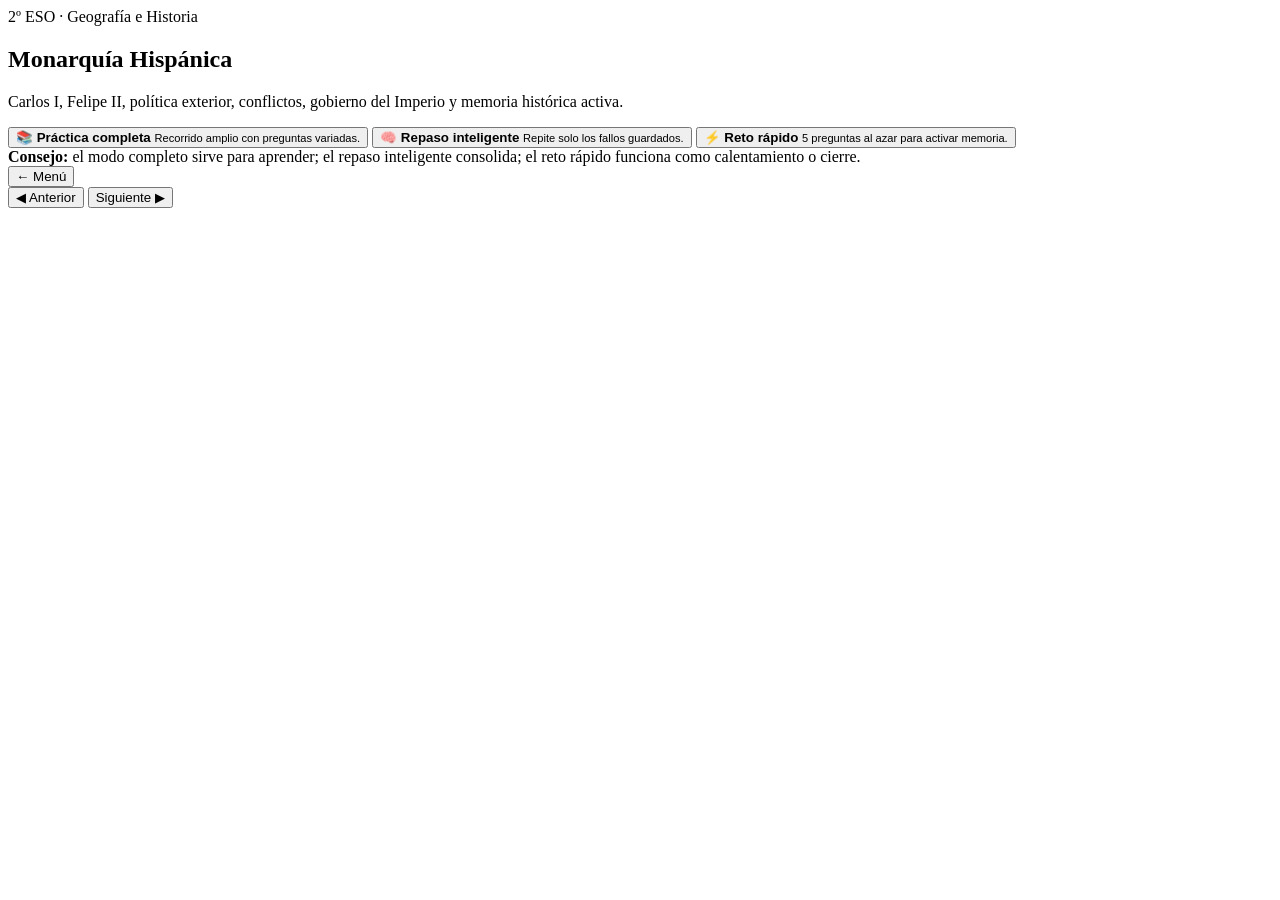
==== index.html @ 33075609 "Rename app test 1 tema 6.html to index.html" ====
<!DOCTYPE html>
<html lang="es">
<head>
  <meta charset="UTF-8" />
  <meta name="viewport" content="width=device-width, initial-scale=1" />
  <title>Monarquía Hispánica · Práctica interactiva</title>
  <link rel="stylesheet" href="styles.css" />
</head>
<body>
  <main class="shell">
    <section id="home" class="card">
      <div class="eyebrow">2º ESO · Geografía e Historia</div>
      <h1>Monarquía Hispánica</h1>
      <p class="lead">Carlos I, Felipe II, política exterior, conflictos, gobierno del Imperio y memoria histórica activa.</p>

      <div class="mode-grid">
        <button class="mode-card" data-mode="full">
          <span class="mode-icon">📚</span>
          <strong>Práctica completa</strong>
          <small>Recorrido amplio con preguntas variadas.</small>
        </button>
        <button class="mode-card" data-mode="review">
          <span class="mode-icon">🧠</span>
          <strong>Repaso inteligente</strong>
          <small>Repite solo los fallos guardados.</small>
        </button>
        <button class="mode-card" data-mode="quick">
          <span class="mode-icon">⚡</span>
          <strong>Reto rápido</strong>
          <small>5 preguntas al azar para activar memoria.</small>
        </button>
      </div>

      <div class="teacher-note">
        <strong>Consejo:</strong> el modo completo sirve para aprender; el repaso inteligente consolida; el reto rápido funciona como calentamiento o cierre.
      </div>
    </section>

    <section id="quiz" class="card hidden">
      <div class="topbar">
        <button id="btn-home" class="btn ghost">← Menú</button>
        <div id="mode-label" class="pill"></div>
      </div>

      <div class="progress-wrap">
        <div class="progress-bg"><div id="progress-bar" class="progress-fill"></div></div>
        <div id="progress-label" class="progress-label"></div>
      </div>

      <div id="question-container"></div>

      <div class="nav-row">
        <button id="btn-prev" class="btn ghost">◀ Anterior</button>
        <button id="btn-next" class="btn primary">Siguiente ▶</button>
      </div>
    </section>

    <section id="results" class="card hidden">
      <div id="result-content"></div>
    </section>
  </main>

  <script src="app.js"></script>
</body>
</html>
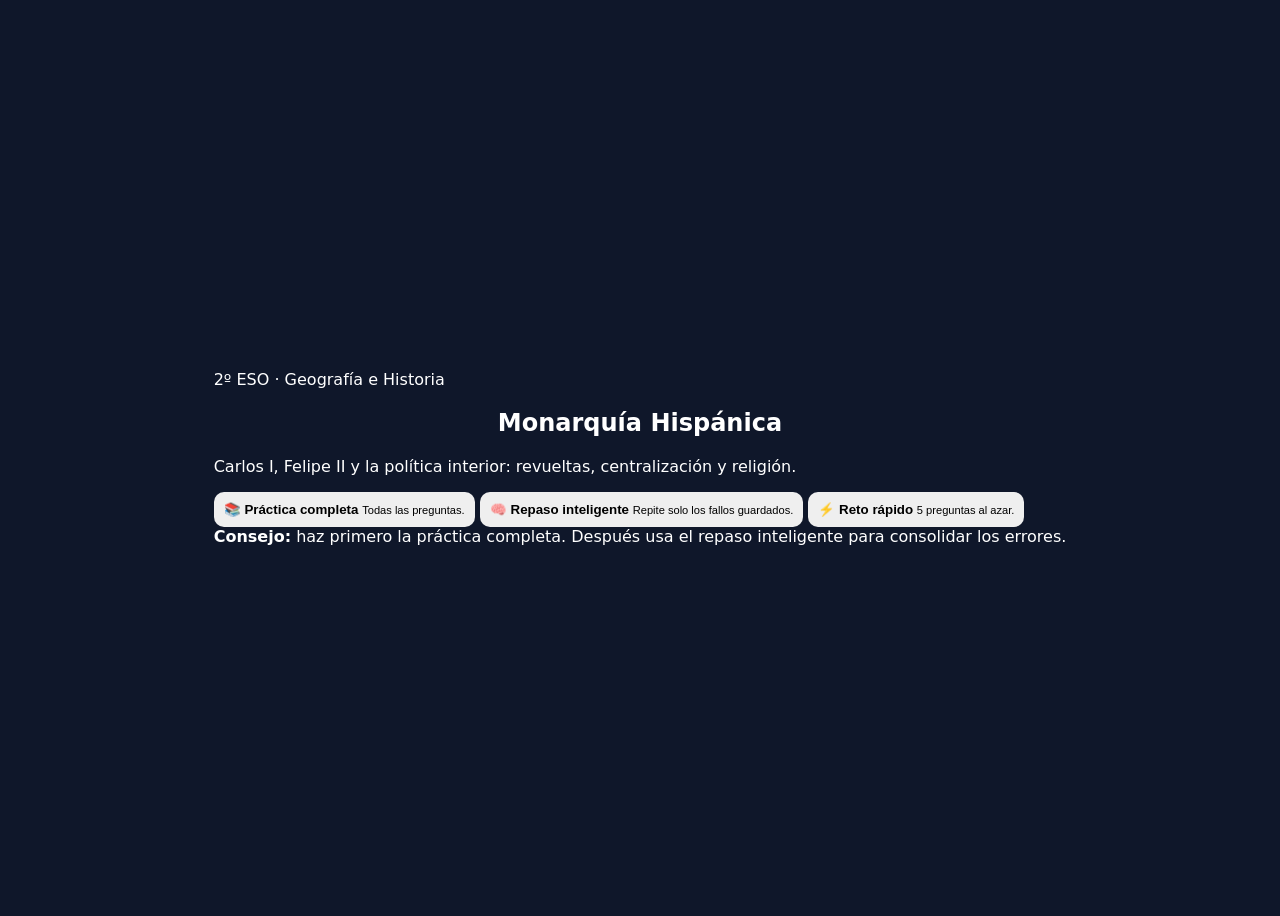
==== commit 56c432e7: "Update index.html" ====
--- a/index.html
+++ b/index.html
@@ -11,34 +11,34 @@
     <section id="home" class="card">
       <div class="eyebrow">2º ESO · Geografía e Historia</div>
       <h1>Monarquía Hispánica</h1>
-      <p class="lead">Carlos I, Felipe II, política exterior, conflictos, gobierno del Imperio y memoria histórica activa.</p>
+      <p class="lead">Carlos I, Felipe II y la política interior: revueltas, centralización y religión.</p>
 
       <div class="mode-grid">
-        <button class="mode-card" data-mode="full">
+        <button class="mode-card" data-mode="full" type="button">
           <span class="mode-icon">📚</span>
           <strong>Práctica completa</strong>
-          <small>Recorrido amplio con preguntas variadas.</small>
+          <small>Todas las preguntas.</small>
         </button>
-        <button class="mode-card" data-mode="review">
+        <button class="mode-card" data-mode="review" type="button">
           <span class="mode-icon">🧠</span>
           <strong>Repaso inteligente</strong>
           <small>Repite solo los fallos guardados.</small>
         </button>
-        <button class="mode-card" data-mode="quick">
+        <button class="mode-card" data-mode="quick" type="button">
           <span class="mode-icon">⚡</span>
           <strong>Reto rápido</strong>
-          <small>5 preguntas al azar para activar memoria.</small>
+          <small>5 preguntas al azar.</small>
         </button>
       </div>
 
       <div class="teacher-note">
-        <strong>Consejo:</strong> el modo completo sirve para aprender; el repaso inteligente consolida; el reto rápido funciona como calentamiento o cierre.
+        <strong>Consejo:</strong> haz primero la práctica completa. Después usa el repaso inteligente para consolidar los errores.
       </div>
     </section>
 
     <section id="quiz" class="card hidden">
       <div class="topbar">
-        <button id="btn-home" class="btn ghost">← Menú</button>
+        <button id="btn-home" class="btn ghost" type="button">← Menú</button>
         <div id="mode-label" class="pill"></div>
       </div>
 
@@ -50,8 +50,8 @@
       <div id="question-container"></div>
 
       <div class="nav-row">
-        <button id="btn-prev" class="btn ghost">◀ Anterior</button>
-        <button id="btn-next" class="btn primary">Siguiente ▶</button>
+        <button id="btn-prev" class="btn ghost" type="button">◀ Anterior</button>
+        <button id="btn-next" class="btn primary" type="button">Siguiente ▶</button>
       </div>
     </section>
 
@@ -60,6 +60,6 @@
     </section>
   </main>
 
-  <script src="app.js"></script>
+  <script src="app.js" defer></script>
 </body>
 </html>
--- a/styles.css
+++ b/styles.css
@@ -0,0 +1,63 @@
+body{
+  font-family: system-ui;
+  background:#0f172a;
+  color:white;
+  display:flex;
+  justify-content:center;
+  align-items:center;
+  height:100vh;
+}
+
+.app{
+  width:600px;
+  background:#1e293b;
+  padding:20px;
+  border-radius:15px;
+}
+
+h1{text-align:center}
+.subtitle{text-align:center;color:#94a3b8}
+
+.option{
+  background:#334155;
+  margin:8px 0;
+  padding:10px;
+  border-radius:10px;
+  cursor:pointer;
+}
+
+.option:hover{background:#475569}
+
+input{width:100%;padding:10px;margin-top:10px}
+
+.controls{
+  display:flex;
+  justify-content:space-between;
+  margin-top:15px;
+}
+
+button{
+  padding:10px;
+  border:none;
+  border-radius:10px;
+  cursor:pointer;
+}
+
+.hidden{display:none}
+.option.selected {
+  background: #f97316;
+  color: #0f172a;
+  font-weight: bold;
+}
+
+.progress {
+  color: #94a3b8;
+  font-size: 0.9rem;
+}
+
+.fallo {
+  background: #334155;
+  padding: 10px;
+  margin: 10px 0;
+  border-radius: 10px;
+}
